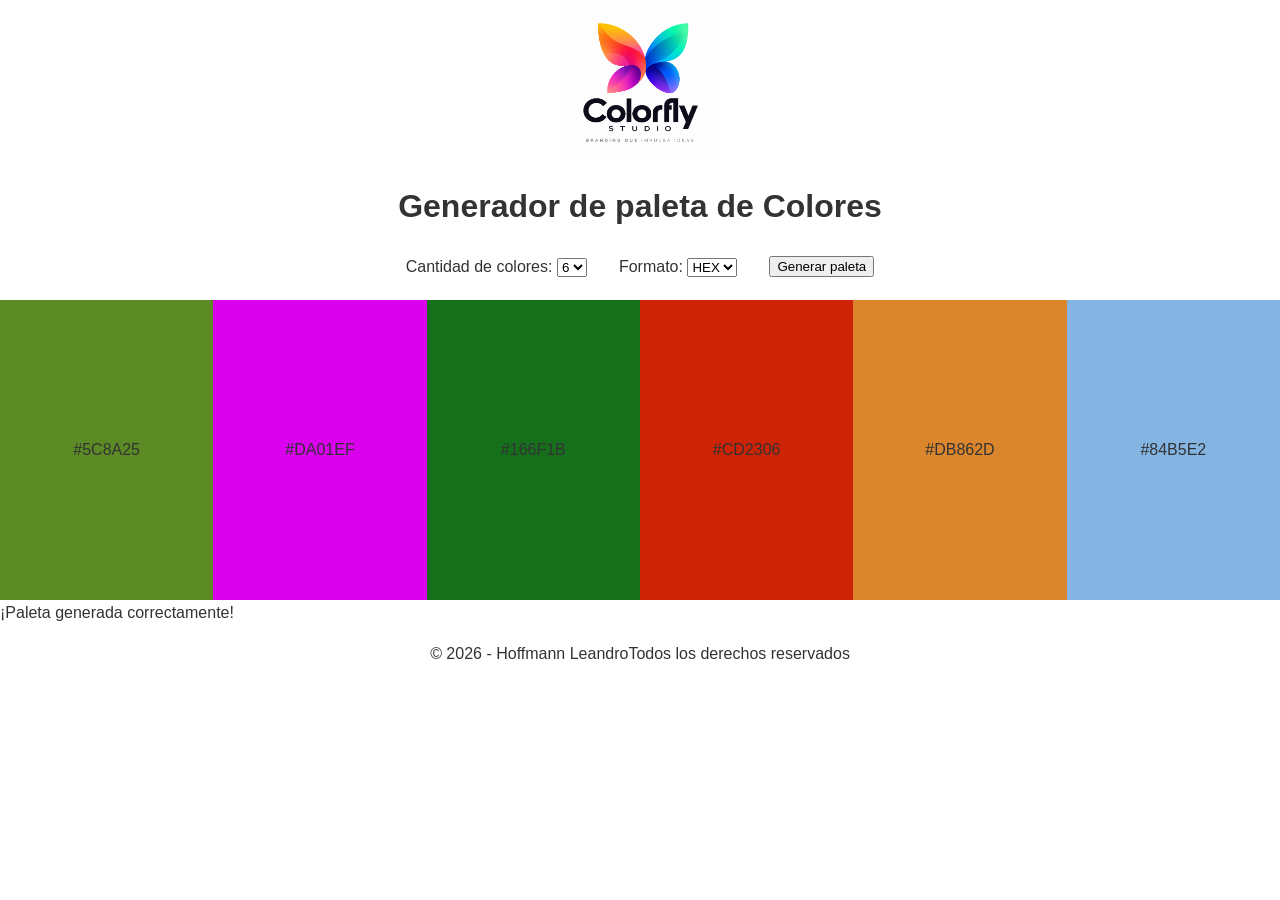
==== Desarrollo/index.html @ d10c7856 "feat: agrega en index div para notificaion de estado. Tambien se arreglo la estructura html, cambian" ====
<!DOCTYPE html>
<html lang="es">
<head>
    <meta charset="UTF-8">
    <meta name="viewport" content="width=device-width, initial-scale=1.0">
    <link rel="stylesheet" href="./styles.css">
    <title>Colorfly Studio</title>
</head>
<body>
    
    <header>

        <div id="encabezado">
            <img id="colorflyLogo" src="../images/colorfly_logo.png" alt="Colorfly Studio"/>
            <h1>Generador de paleta de Colores</h1>
        </div>

        <div id="selector">
            <label>Cantidad de colores:
            <select id="cantidad">
                <option value="6">6</option>
                <option value="8">8</option>
                <option value="9">9</option>
            </select>
            </label>

            <label>Formato:
            <select id="formato">
                <option value="hex">HEX</option>
                <option value="hsl">HSL</option>
            </select>
            </label>

            <button id="generar">Generar paleta</button>
        </div>

    </header>

    <main>

        <div id="paleta"></div>

        <div id="notificacion" role="status" aria-live="polite">
            ¡Paleta generada correctamente!
        </div>


    </main>

    <footer>
         <p>&copy; 2026 - Hoffmann Leandro</p>
         <p>Todos los derechos reservados</p>    
    </footer>

    <script src="./app.js"></script>

</body>
</html>
---- Desarrollo/styles.css ----
/* ==========================================================================
   Reset y configuración base
   ========================================================================== */

* {
  box-sizing: border-box;
}

html {
  font-size: 100%;
}

body {
  margin: 0;
  font-family: Arial, sans-serif;
  line-height: 1.6;
  color: #333;
}

/* ==========================================================================
   Variables y utilidades
   ========================================================================== */

:root {
  --color-primario: #667eea;
  --color-secundario: #764ba2;
  --color-texto: #333;
  --color-fondo: #f4f4f4;
  
  --espaciado-xs: 0.25rem;
  --espaciado-sm: 0.5rem;
  --espaciado-md: 1rem;
  --espaciado-lg: 2rem;
  --espaciado-xl: 4rem;
}

/* ==========================================================================
   Paleta de colores
   ========================================================================== */

#paleta {
  display: flex;
  width: 100%;
  height: 18.75rem;
  margin-top: 1.25rem;
}

.color {
  flex: 1;
  display: flex;
  align-items: center;
  justify-content: center;
}

/* ==========================================================================
   Encabezado y selector
   ========================================================================== */

#encabezado {
  display: flex;
  flex-direction: column;
  align-items: center;
  justify-content: center;
}

#colorflyLogo {
    width: 10rem;
    height: auto;
}

#selector {
  display: flex;
  align-items: center;
  justify-content: center;
  gap: 2rem;
}

/* ==========================================================================
   Footer
   ========================================================================== */

footer {
  display: flex;
  align-items: center;
  justify-content: center;
}
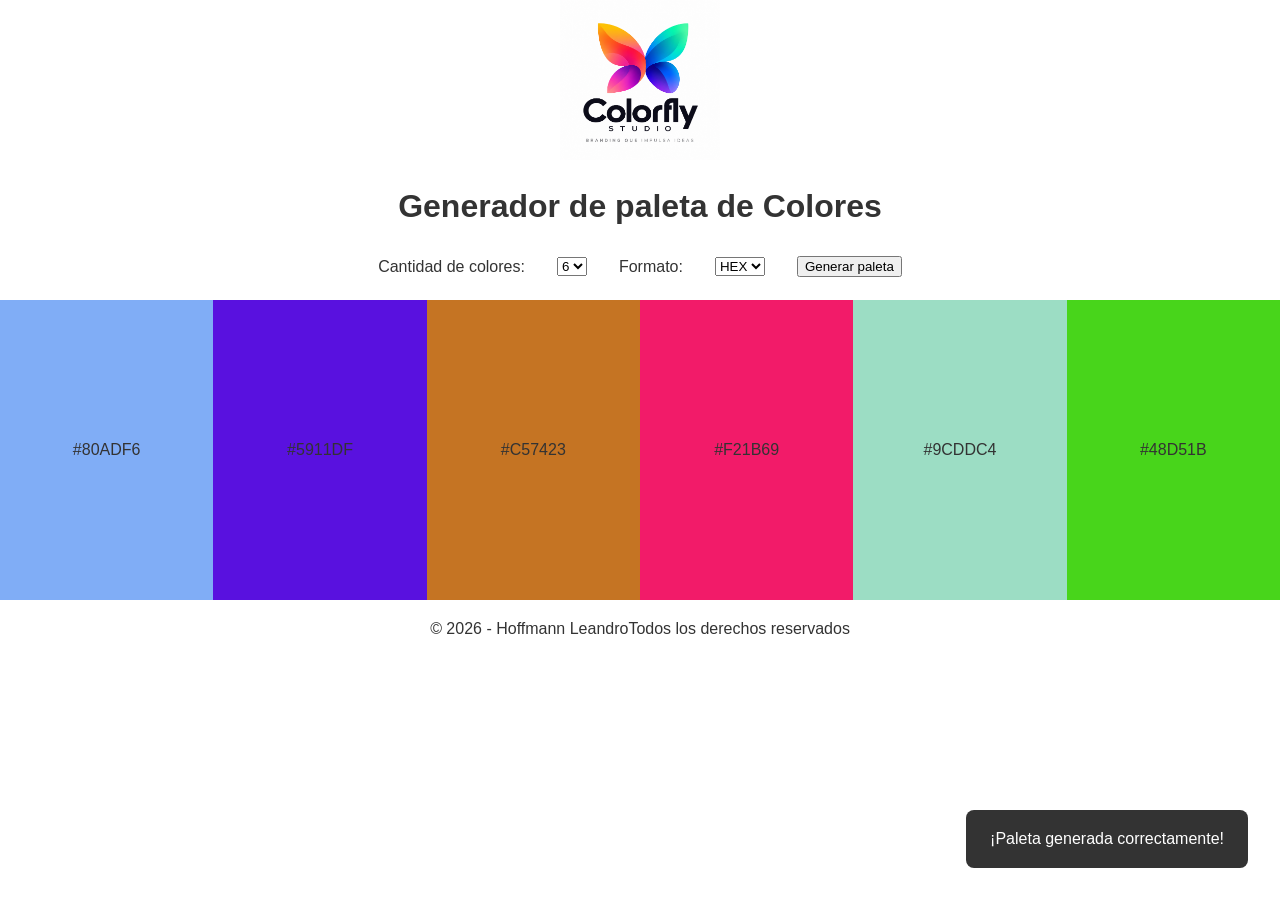
==== commit 229fdd74: "fix : mejora la accesibilidad en HTML, asociando los labels al id correspondiente" ====
--- a/Desarrollo/index.html
+++ b/Desarrollo/index.html
@@ -16,20 +16,18 @@
         </div>
 
         <div id="selector">
-            <label>Cantidad de colores:
+            <label for="cantidad">Cantidad de colores:</label>
             <select id="cantidad">
                 <option value="6">6</option>
                 <option value="8">8</option>
                 <option value="9">9</option>
             </select>
-            </label>
 
-            <label>Formato:
+            <label for="formato">Formato:</label>
             <select id="formato">
                 <option value="hex">HEX</option>
                 <option value="hsl">HSL</option>
             </select>
-            </label>
 
             <button id="generar">Generar paleta</button>
         </div>
--- a/Desarrollo/styles.css
+++ b/Desarrollo/styles.css
@@ -75,6 +75,32 @@
   gap: 2rem;
 }
 
+/* ==============================
+   MICROFEEDBACK - TOAST
+============================== */
+
+#notificacion {
+    position: fixed;
+    bottom: var(--espaciado-lg);
+    right: var(--espaciado-lg);
+
+    background-color: var(--color-texto);
+    color: #fff;
+
+    padding: var(--espaciado-md) 1.5rem;
+    border-radius: var(--espaciado-sm);
+
+    opacity: 0;
+    visibility: hidden;
+
+    transition: opacity 0.3s ease, visibility 0.3s ease;
+}
+
+#notificacion.visible {
+    opacity: 1;
+    visibility: visible;
+}
+
 /* ==========================================================================
    Footer
    ========================================================================== */
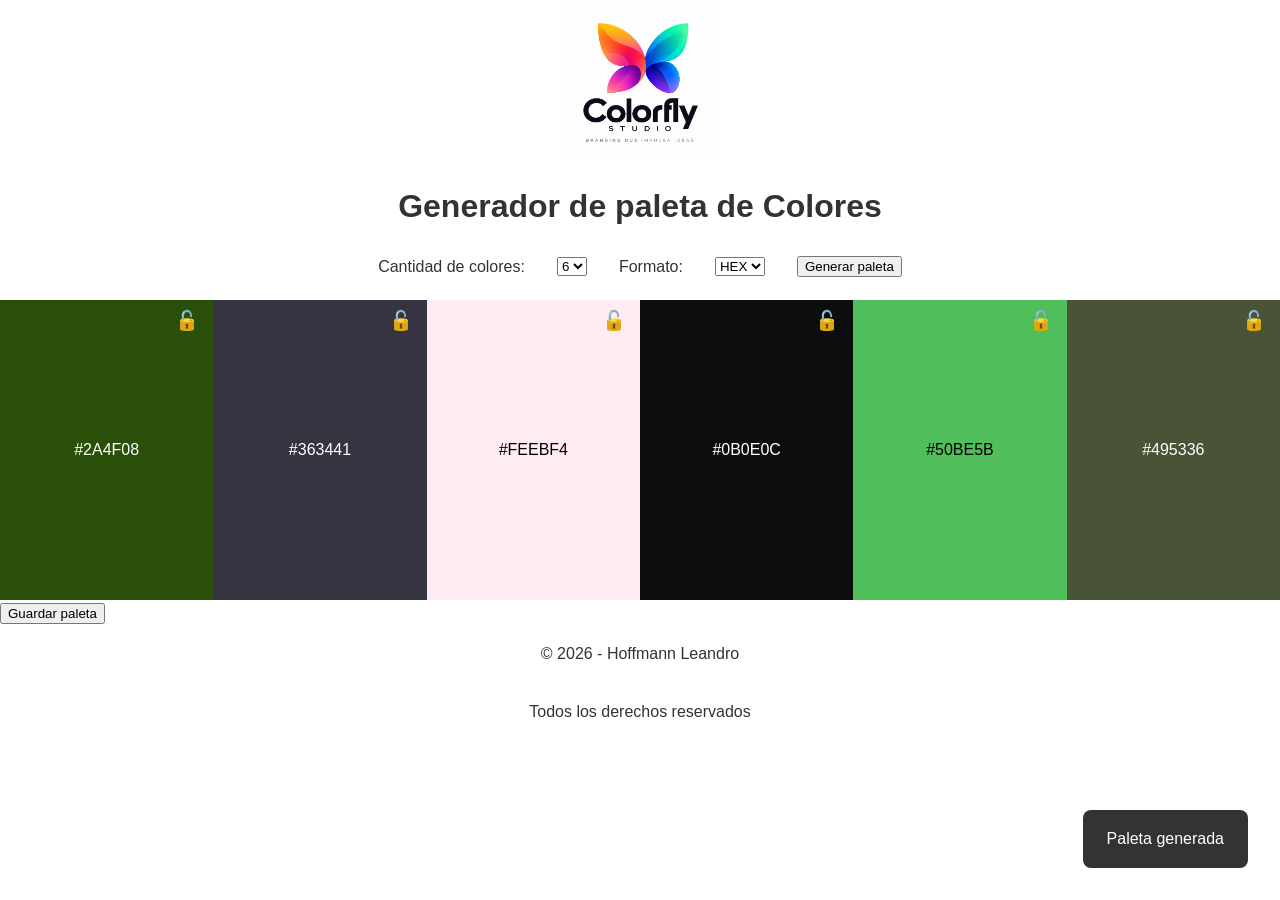
==== commit 2b679110: "Agrega guardado y carga de la paleta con localStorage" ====
--- a/Desarrollo/index.html
+++ b/Desarrollo/index.html
@@ -42,6 +42,10 @@
             ¡Paleta generada correctamente!
         </div>
 
+        <div id="guardarPaleta">
+            <button id="btn-guardar">Guardar paleta</button>
+        </div>
+
 
     </main>
 
--- a/Desarrollo/styles.css
+++ b/Desarrollo/styles.css
@@ -50,6 +50,23 @@
   display: flex;
   align-items: center;
   justify-content: center;
+  cursor: pointer;
+  position: relative;
+}
+
+.btn-bloquear {
+  position: absolute;
+  top: 8px;
+  right: 8px;
+  background: transparent;
+  border: none;
+  font-size: 1.2rem;
+  cursor: pointer;
+}
+
+.color.bloqueado {
+  outline: 3px solid #000;
+  outline-offset: -3px;
 }
 
 /* ==========================================================================
@@ -101,12 +118,20 @@
     visibility: visible;
 }
 
+button:focus-visible,
+select:focus-visible {
+    outline: 3px solid var(--color-secundario);
+    outline-offset: 3px;
+}
+
+
 /* ==========================================================================
    Footer
    ========================================================================== */
 
 footer {
   display: flex;
+  flex-direction: column;
   align-items: center;
   justify-content: center;
 }
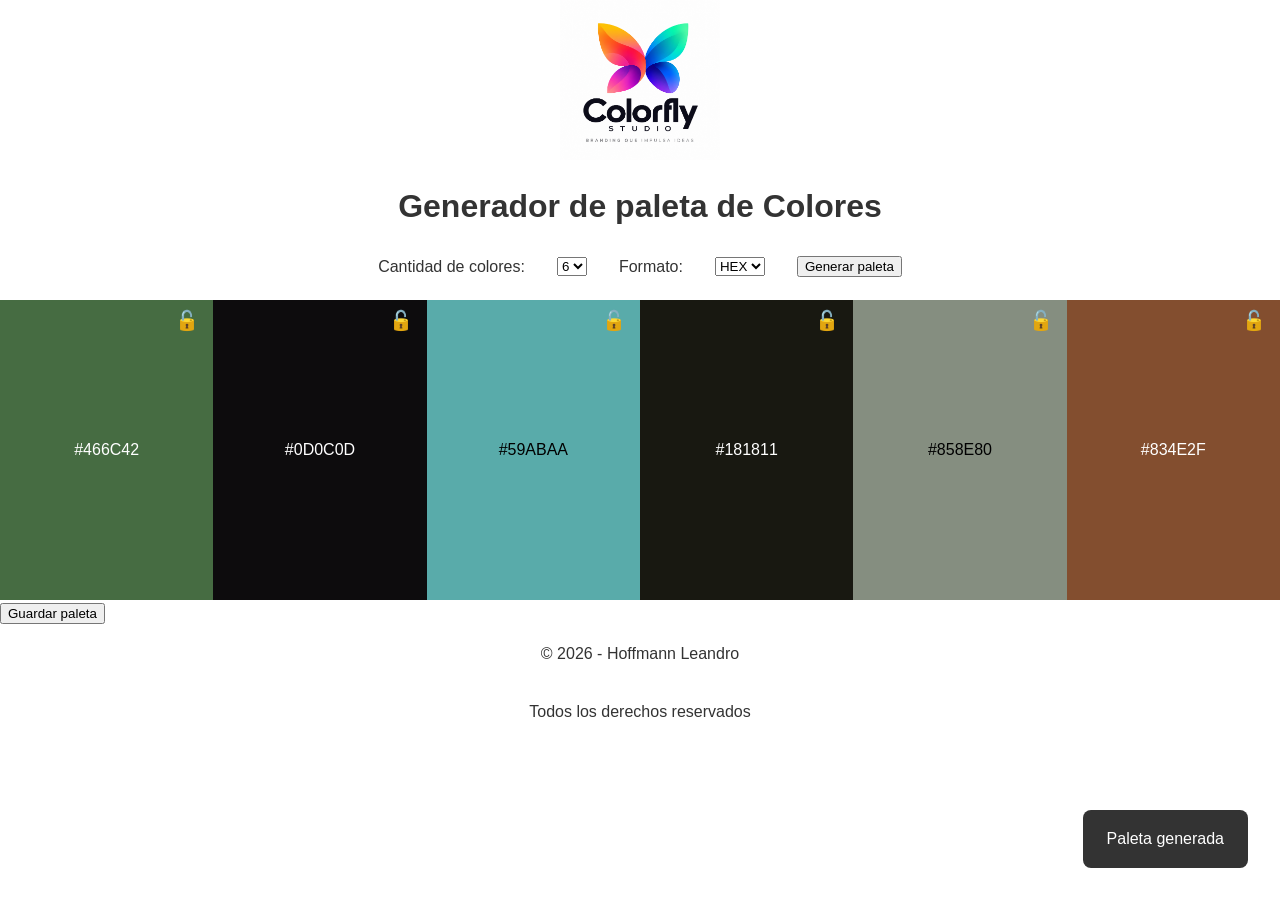
==== commit 9a993d06: "feat : agrega favicon en index.html" ====
--- a/Desarrollo/index.html
+++ b/Desarrollo/index.html
@@ -4,6 +4,7 @@
     <meta charset="UTF-8">
     <meta name="viewport" content="width=device-width, initial-scale=1.0">
     <link rel="stylesheet" href="./styles.css">
+    <link rel="icon" href="../images/colorfly_logo.png" type="image/x-icon">
     <title>Colorfly Studio</title>
 </head>
 <body>
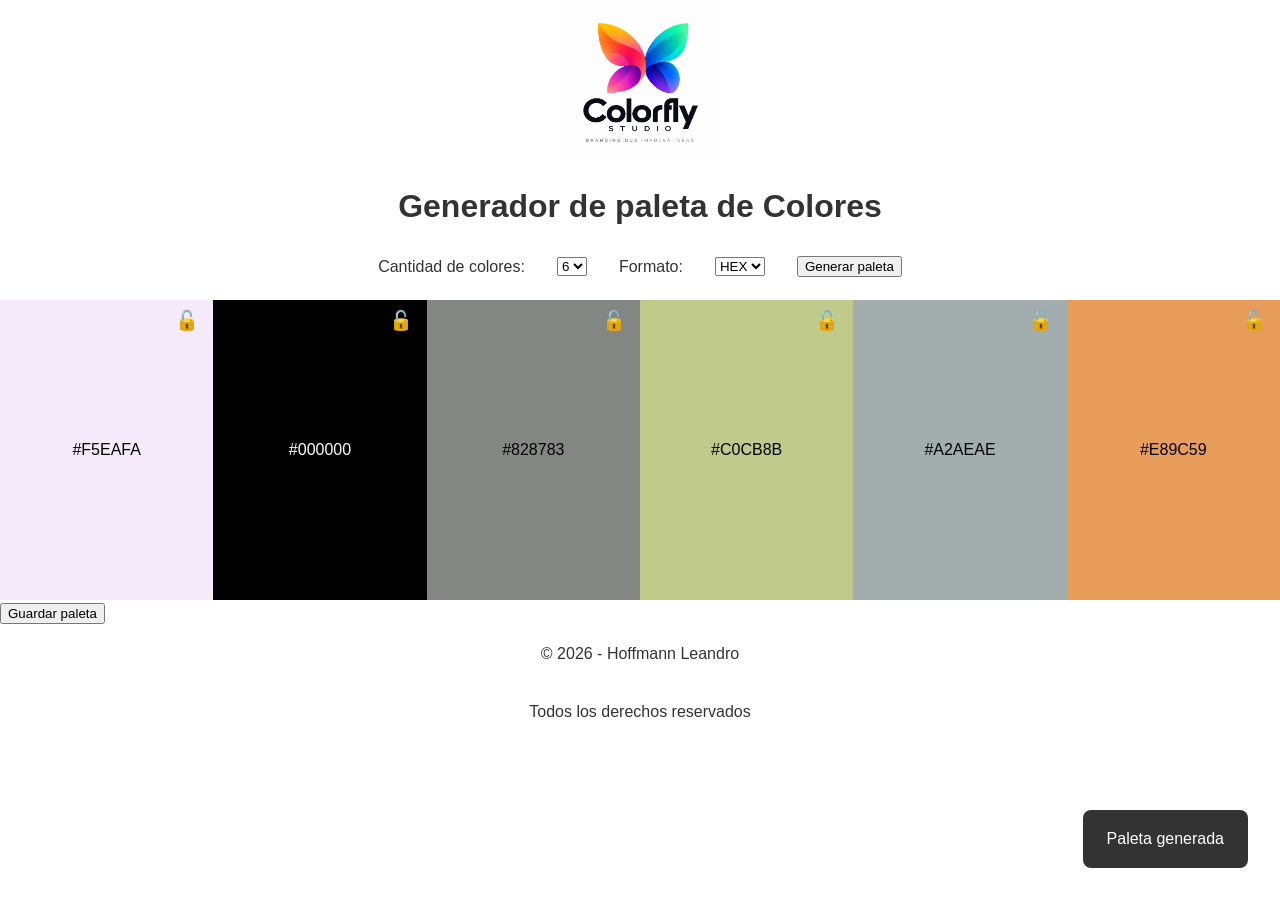
==== commit 78486008: "feat : agrega en index.html section para paletas guardadas" ====
--- a/Desarrollo/index.html
+++ b/Desarrollo/index.html
@@ -47,6 +47,7 @@
             <button id="btn-guardar">Guardar paleta</button>
         </div>
 
+        <section id="paletas-guardadas"></section>
 
     </main>
 
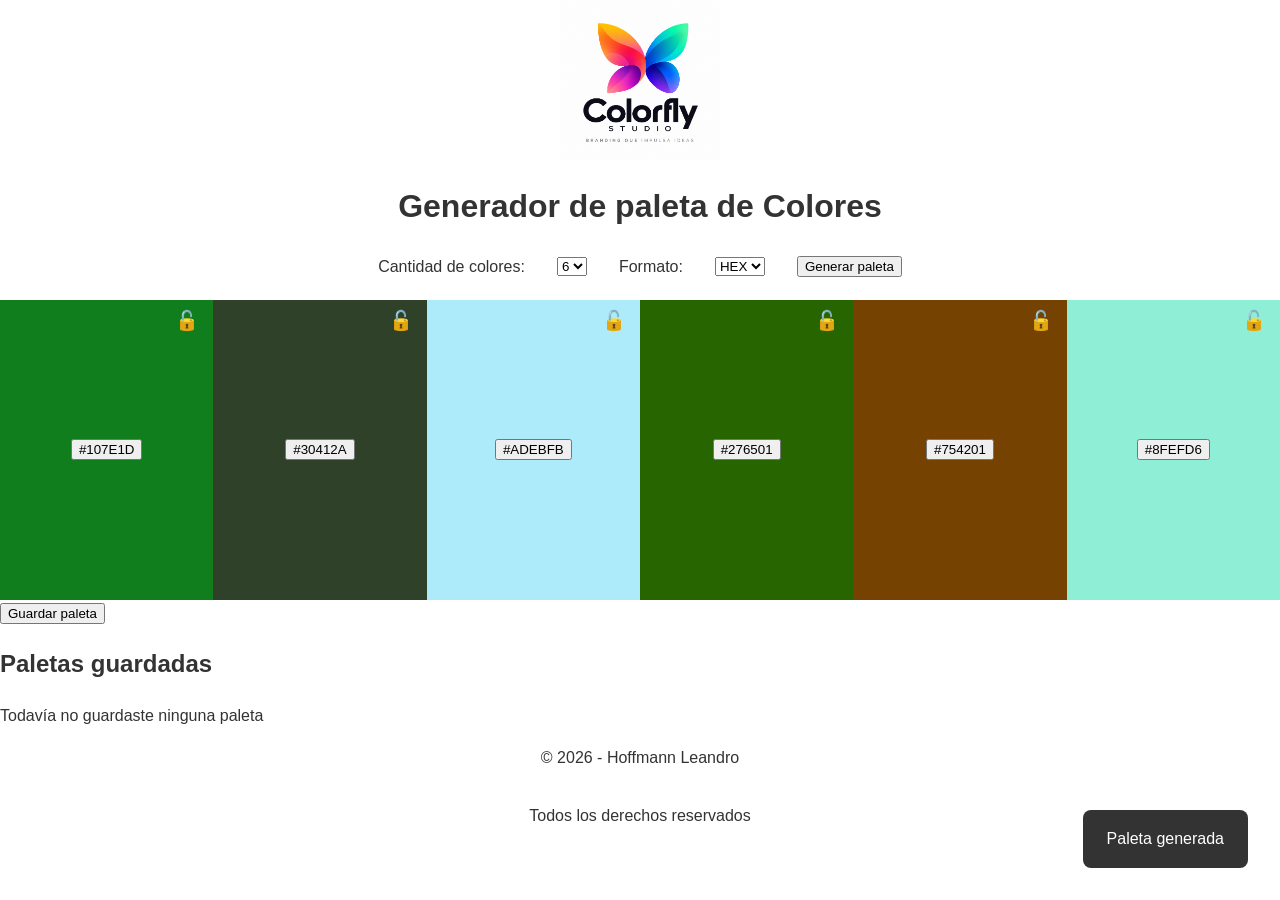
==== commit b2be1cc9: "Agrega título a paletas guardadas y corrige favicon" ====
--- a/Desarrollo/index.html
+++ b/Desarrollo/index.html
@@ -4,7 +4,7 @@
     <meta charset="UTF-8">
     <meta name="viewport" content="width=device-width, initial-scale=1.0">
     <link rel="stylesheet" href="./styles.css">
-    <link rel="icon" href="../images/colorfly_logo.png" type="image/x-icon">
+    <link rel="icon" href="../images/colorfly_logo.png" type="image/png">
     <title>Colorfly Studio</title>
 </head>
 <body>
@@ -47,7 +47,10 @@
             <button id="btn-guardar">Guardar paleta</button>
         </div>
 
-        <section id="paletas-guardadas"></section>
+        <section id="paletas-guardadas-seccion">
+            <h2>Paletas guardadas</h2>
+        <div id="paletas-guardadas"></div>
+        </section>
 
     </main>
 
--- a/Desarrollo/styles.css
+++ b/Desarrollo/styles.css
@@ -69,6 +69,22 @@
   outline-offset: -3px;
 }
 
+.paleta-guardada {
+  display: flex;
+  align-items: center;
+  gap: 8px;
+  margin: 8px 0;
+}
+
+.muestras {
+  display: flex;
+}
+
+.muestra {
+  width: 30px;
+  height: 30px;
+}
+
 /* ==========================================================================
    Encabezado y selector
    ========================================================================== */
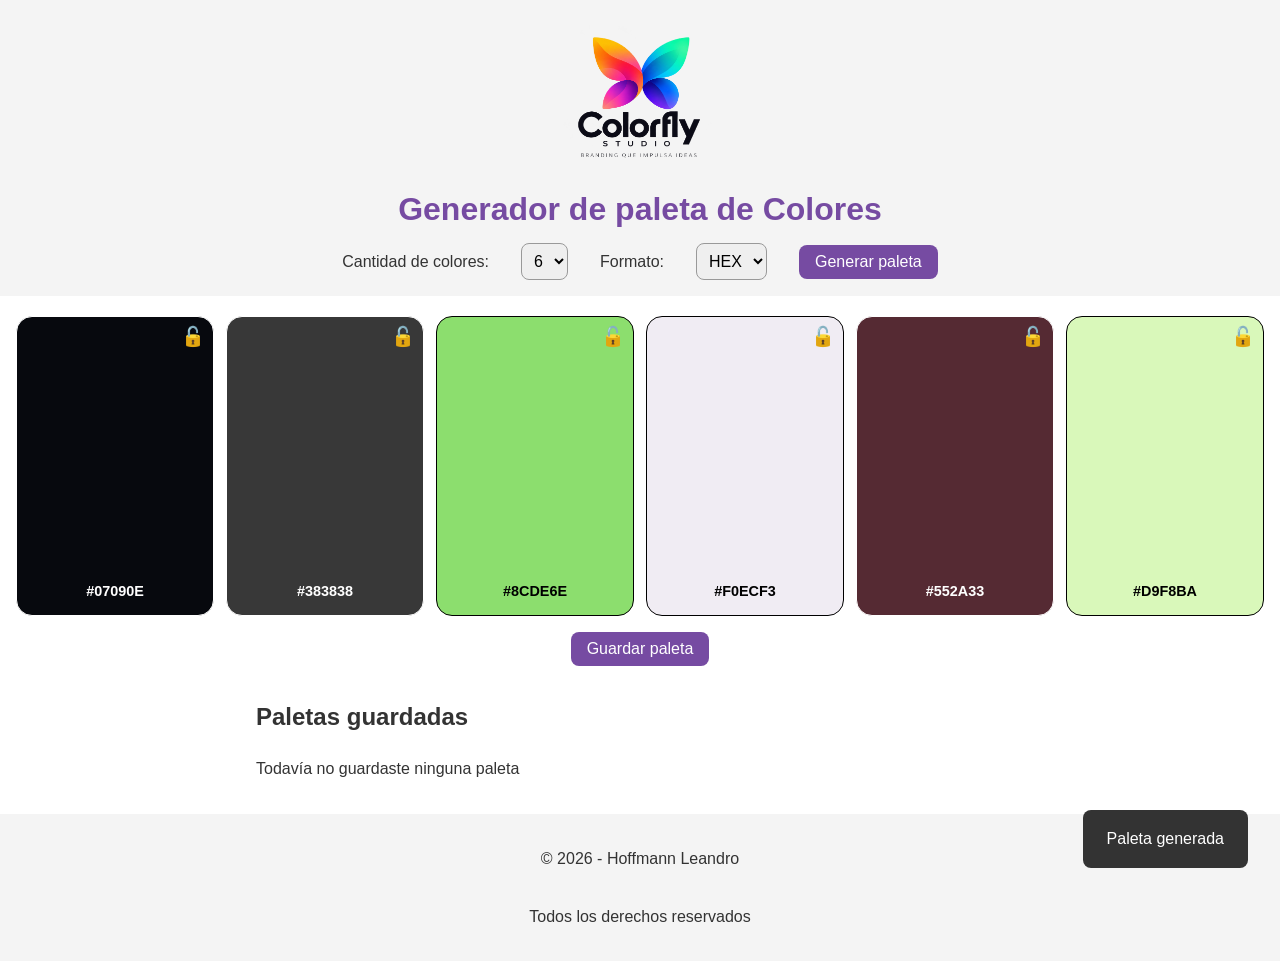
==== commit d3f28296: "Mejora visual de la paleta - Agrega tooltip 'Hacer click para copiar' en cada color - Reemplaza el e" ====
--- a/Desarrollo/index.html
+++ b/Desarrollo/index.html
@@ -49,7 +49,7 @@
 
         <section id="paletas-guardadas-seccion">
             <h2>Paletas guardadas</h2>
-        <div id="paletas-guardadas"></div>
+            <div id="paletas-guardadas"></div>
         </section>
 
     </main>
--- a/Desarrollo/styles.css
+++ b/Desarrollo/styles.css
@@ -1,153 +1,343 @@
 /* ==========================================================================
-   Reset y configuración base
-   ========================================================================== */
-
-* {
-  box-sizing: border-box;
-}
-
-html {
-  font-size: 100%;
-}
-
-body {
-  margin: 0;
-  font-family: Arial, sans-serif;
-  line-height: 1.6;
-  color: #333;
-}
-
-/* ==========================================================================
-   Variables y utilidades
+   1. Variables
    ========================================================================== */
 
 :root {
+  /* Colores */
   --color-primario: #667eea;
   --color-secundario: #764ba2;
+  --color-secundario-oscuro: #5f3b85;
   --color-texto: #333;
   --color-fondo: #f4f4f4;
-  
+  --color-blanco: #fff;
+  --color-borde: #ddd;
+  --color-borde-input: #999;
+
+  /* Espaciado */
   --espaciado-xs: 0.25rem;
   --espaciado-sm: 0.5rem;
   --espaciado-md: 1rem;
   --espaciado-lg: 2rem;
   --espaciado-xl: 4rem;
-}
-
-/* ==========================================================================
-   Paleta de colores
-   ========================================================================== */
+
+  /* Bordes redondeados */
+  --radio-sm: 0.5rem;
+  --radio-lg: 1rem;
+
+  /* Transiciones */
+  --transicion-rapida: 0.2s ease;
+  --transicion-media: 0.3s ease;
+}
+
+
+/* ==========================================================================
+   2. Reset y estilos base
+   ========================================================================== */
+
+* {
+  box-sizing: border-box;
+}
+
+html {
+  font-size: 100%;
+}
+
+body {
+  margin: 0;
+  font-family: Arial, sans-serif;
+  line-height: 1.6;
+  color: var(--color-texto);
+}
+
+h1 {
+  margin: var(--espaciado-sm) 0;
+  color: var(--color-secundario);
+}
+
+
+/* ==========================================================================
+   3. Layout (estructura de la página)
+   ========================================================================== */
+
+header {
+  padding: var(--espaciado-md);
+  background-color: var(--color-fondo);
+}
+
+footer {
+  display: flex;
+  flex-direction: column;
+  align-items: center;
+  justify-content: center;
+  margin-top: var(--espaciado-lg);
+  padding: var(--espaciado-md);
+  background-color: var(--color-fondo);
+}
+
+#encabezado {
+  display: flex;
+  flex-direction: column;
+  align-items: center;
+  justify-content: center;
+}
+
+#colorflyLogo {
+  width: 10rem;
+  height: auto;
+}
+
+#selector {
+  display: flex;
+  align-items: center;
+  justify-content: center;
+  gap: var(--espaciado-lg);
+}
 
 #paleta {
   display: flex;
+  gap: 0.75rem;
   width: 100%;
+  max-width: 100rem;
   height: 18.75rem;
-  margin-top: 1.25rem;
-}
+  margin: 1.25rem auto 0;
+  padding: 0 var(--espaciado-md);
+}
+
+#guardarPaleta {
+  display: flex;
+  justify-content: center;
+  margin: var(--espaciado-md) 0;
+}
+
+#paletas-guardadas-seccion {
+  max-width: 50rem;
+  margin: var(--espaciado-lg) auto;
+  padding: 0 var(--espaciado-md);
+}
+
+
+/* ==========================================================================
+   4. Componentes
+   ========================================================================== */
+
+/* ---------- Botones y selects generales ---------- */
+
+button {
+  padding: var(--espaciado-sm) var(--espaciado-md);
+  border: none;
+  border-radius: var(--radio-sm);
+  background-color: var(--color-secundario);
+  color: var(--color-blanco);
+  font-size: 1rem;
+  cursor: pointer;
+  transition: background-color var(--transicion-rapida);
+}
+
+button:hover {
+  background-color: var(--color-secundario-oscuro);
+}
+
+select {
+  padding: var(--espaciado-sm);
+  border: 1px solid var(--color-borde-input);
+  border-radius: var(--radio-sm);
+  font-size: 1rem;
+}
+
+/* ---------- Color de la paleta ---------- */
 
 .color {
+  position: relative;
+  display: flex;
   flex: 1;
-  display: flex;
-  align-items: center;
-  justify-content: center;
+  overflow: hidden;
+  border: 1px solid currentColor;
+  border-radius: var(--radio-lg);
   cursor: pointer;
-  position: relative;
+  transition: transform var(--transicion-media), box-shadow var(--transicion-media);
+  animation: aparecer 0.4s ease;
+}
+
+/* Solo en dispositivos con mouse: en pantallas táctiles el hover queda "pegado" */
+@media (hover: hover) {
+  .color:hover {
+    transform: scale(1.04);
+    box-shadow: 0 0.5rem 1.25rem rgba(0, 0, 0, 0.25);
+    z-index: 1; /* para que quede por encima de los colores vecinos */
+  }
+}
+
+/* El botón ocupa toda la caja y el código queda abajo */
+.btn-copiar {
+  display: flex;
+  align-items: flex-end;
+  justify-content: center;
+  width: 100%;
+  height: 100%;
+  padding: 0 var(--espaciado-sm) var(--espaciado-md);
+  border-radius: inherit;
+  background: transparent;
+  color: inherit;
+  font-size: 0.9rem;
+  font-weight: bold;
+  overflow-wrap: anywhere; /* por si el HSL no entra en una línea */
 }
 
 .btn-bloquear {
   position: absolute;
-  top: 8px;
-  right: 8px;
+  top: var(--espaciado-sm);
+  right: var(--espaciado-sm);
+  padding: 0;
   background: transparent;
-  border: none;
+  color: inherit;
   font-size: 1.2rem;
-  cursor: pointer;
-}
-
+}
+
+/* Evita que el hover violeta de los botones generales se aplique acá */
+.btn-copiar:hover,
+.btn-bloquear:hover {
+  background-color: transparent;
+}
+
+/* ---------- Paletas guardadas ---------- */
+
+.paleta-guardada {
+  display: flex;
+  align-items: center;
+  gap: var(--espaciado-sm);
+  margin: var(--espaciado-sm) 0;
+  padding: var(--espaciado-sm) var(--espaciado-md);
+  border: 1px solid var(--color-borde);
+  border-radius: var(--radio-sm);
+  background: var(--color-blanco);
+}
+
+.muestras {
+  display: flex;
+}
+
+.muestra {
+  width: 1.875rem;
+  height: 1.875rem;
+  margin-right: 0.125rem;
+  border-radius: 50%;
+}
+
+/* ---------- Notificación (toast) ---------- */
+
+#notificacion {
+  position: fixed;
+  right: var(--espaciado-lg);
+  bottom: var(--espaciado-lg);
+  padding: var(--espaciado-md) 1.5rem;
+  border-radius: var(--radio-sm);
+  background-color: var(--color-texto);
+  color: var(--color-blanco);
+  opacity: 0;
+  visibility: hidden;
+  transition: opacity var(--transicion-media), visibility var(--transicion-media);
+}
+
+
+/* ==========================================================================
+   5. Estados
+   ========================================================================== */
+
+#notificacion.visible {
+  opacity: 1;
+  visibility: visible;
+}
+
+/* El borde usa el color del texto: se ve en fondos claros y oscuros */
 .color.bloqueado {
-  outline: 3px solid #000;
+  outline: 3px solid currentColor;
   outline-offset: -3px;
-}
-
-.paleta-guardada {
-  display: flex;
-  align-items: center;
-  gap: 8px;
-  margin: 8px 0;
-}
-
-.muestras {
-  display: flex;
-}
-
-.muestra {
-  width: 30px;
-  height: 30px;
-}
-
-/* ==========================================================================
-   Encabezado y selector
-   ========================================================================== */
-
-#encabezado {
-  display: flex;
-  flex-direction: column;
-  align-items: center;
-  justify-content: center;
-}
-
-#colorflyLogo {
-    width: 10rem;
-    height: auto;
-}
-
-#selector {
-  display: flex;
-  align-items: center;
-  justify-content: center;
-  gap: 2rem;
-}
-
-/* ==============================
-   MICROFEEDBACK - TOAST
-============================== */
-
-#notificacion {
-    position: fixed;
-    bottom: var(--espaciado-lg);
-    right: var(--espaciado-lg);
-
-    background-color: var(--color-texto);
-    color: #fff;
-
-    padding: var(--espaciado-md) 1.5rem;
-    border-radius: var(--espaciado-sm);
-
-    opacity: 0;
-    visibility: hidden;
-
-    transition: opacity 0.3s ease, visibility 0.3s ease;
-}
-
-#notificacion.visible {
-    opacity: 1;
-    visibility: visible;
 }
 
 button:focus-visible,
 select:focus-visible {
-    outline: 3px solid var(--color-secundario);
-    outline-offset: 3px;
-}
-
-
-/* ==========================================================================
-   Footer
-   ========================================================================== */
-
-footer {
-  display: flex;
-  flex-direction: column;
-  align-items: center;
-  justify-content: center;
+  outline: 3px solid var(--color-secundario);
+  outline-offset: 3px;
+}
+
+/* Foco visible sobre cualquier color de fondo */
+.color button:focus-visible {
+  outline: 3px solid currentColor;
+  outline-offset: -6px;
+}
+
+
+/* ==========================================================================
+   6. Animaciones
+   ========================================================================== */
+
+@keyframes aparecer {
+  from {
+    opacity: 0;
+    transform: scale(0.96);
+  }
+  to {
+    opacity: 1;
+    transform: none;
+  }
+}
+
+
+/* ==========================================================================
+   7. Responsive
+   ========================================================================== */
+
+/* Tablet y celular (hasta 768px) */
+@media (max-width: 48rem) {
+  #selector {
+    flex-wrap: wrap;
+    gap: var(--espaciado-md);
+    padding: 0 var(--espaciado-md);
+  }
+
+  /* Los colores se apilan en vertical */
+  #paleta {
+    flex-direction: column;
+    height: auto;
+  }
+
+  .color {
+    flex: none;
+    min-height: 6rem;
+  }
+
+  .paleta-guardada {
+    flex-wrap: wrap;
+  }
+
+  #notificacion {
+    right: var(--espaciado-md);
+    bottom: var(--espaciado-md);
+    left: var(--espaciado-md);
+    text-align: center;
+  }
+}
+
+/* Celulares chicos (hasta 480px) */
+@media (max-width: 30rem) {
+  #colorflyLogo {
+    width: 7rem;
+  }
+
+  #paletas-guardadas-seccion {
+    margin: var(--espaciado-md) auto;
+  }
+}
+
+
+/* ==========================================================================
+   8. Accesibilidad
+   ========================================================================== */
+
+/* Respeta a quien pidió menos animaciones en su sistema */
+@media (prefers-reduced-motion: reduce) {
+  * {
+    animation: none !important;
+    transition: none !important;
+  }
 }
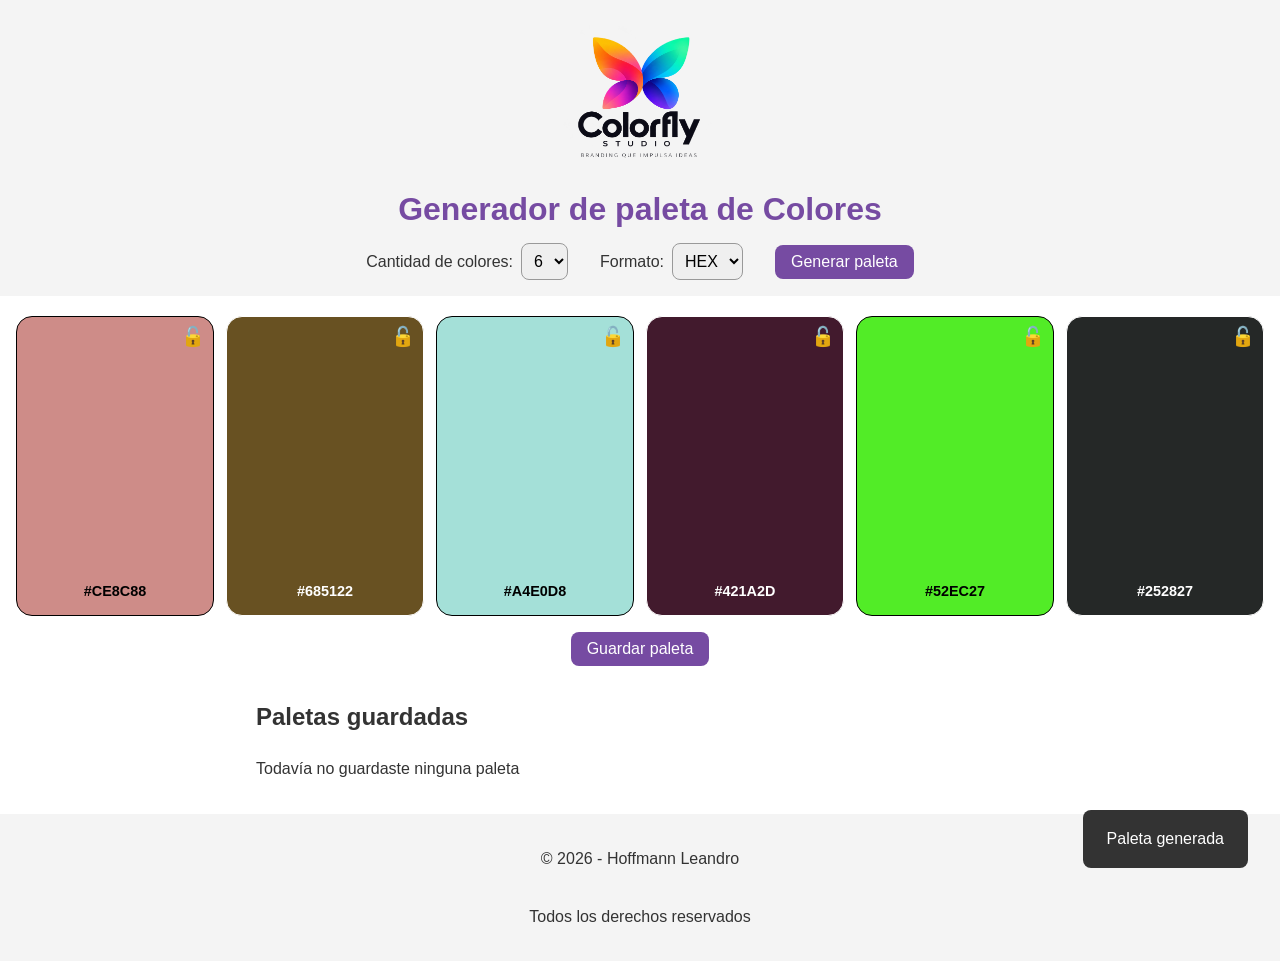
==== commit f395fbe3: "Acerca los labels a sus selects agrupándolos en contenedores .campo" ====
--- a/Desarrollo/index.html
+++ b/Desarrollo/index.html
@@ -17,18 +17,22 @@
         </div>
 
         <div id="selector">
-            <label for="cantidad">Cantidad de colores:</label>
-            <select id="cantidad">
-                <option value="6">6</option>
-                <option value="8">8</option>
-                <option value="9">9</option>
-            </select>
+            <div class="campo">
+                <label for="cantidad">Cantidad de colores:</label>
+                <select id="cantidad">
+                    <option value="6">6</option>
+                    <option value="8">8</option>
+                    <option value="9">9</option>
+                </select>
+            </div>
 
-            <label for="formato">Formato:</label>
-            <select id="formato">
-                <option value="hex">HEX</option>
-                <option value="hsl">HSL</option>
-            </select>
+            <div class="campo">
+                <label for="formato">Formato:</label>
+                <select id="formato">
+                    <option value="hex">HEX</option>
+                    <option value="hsl">HSL</option>
+                </select>
+            </div>
 
             <button id="generar">Generar paleta</button>
         </div>
--- a/Desarrollo/styles.css
+++ b/Desarrollo/styles.css
@@ -91,6 +91,12 @@
   align-items: center;
   justify-content: center;
   gap: var(--espaciado-lg);
+}
+
+.campo {
+  display: flex;
+  align-items: center;
+  gap: var(--espaciado-sm); /* espacio entre label y select */
 }
 
 #paleta {
